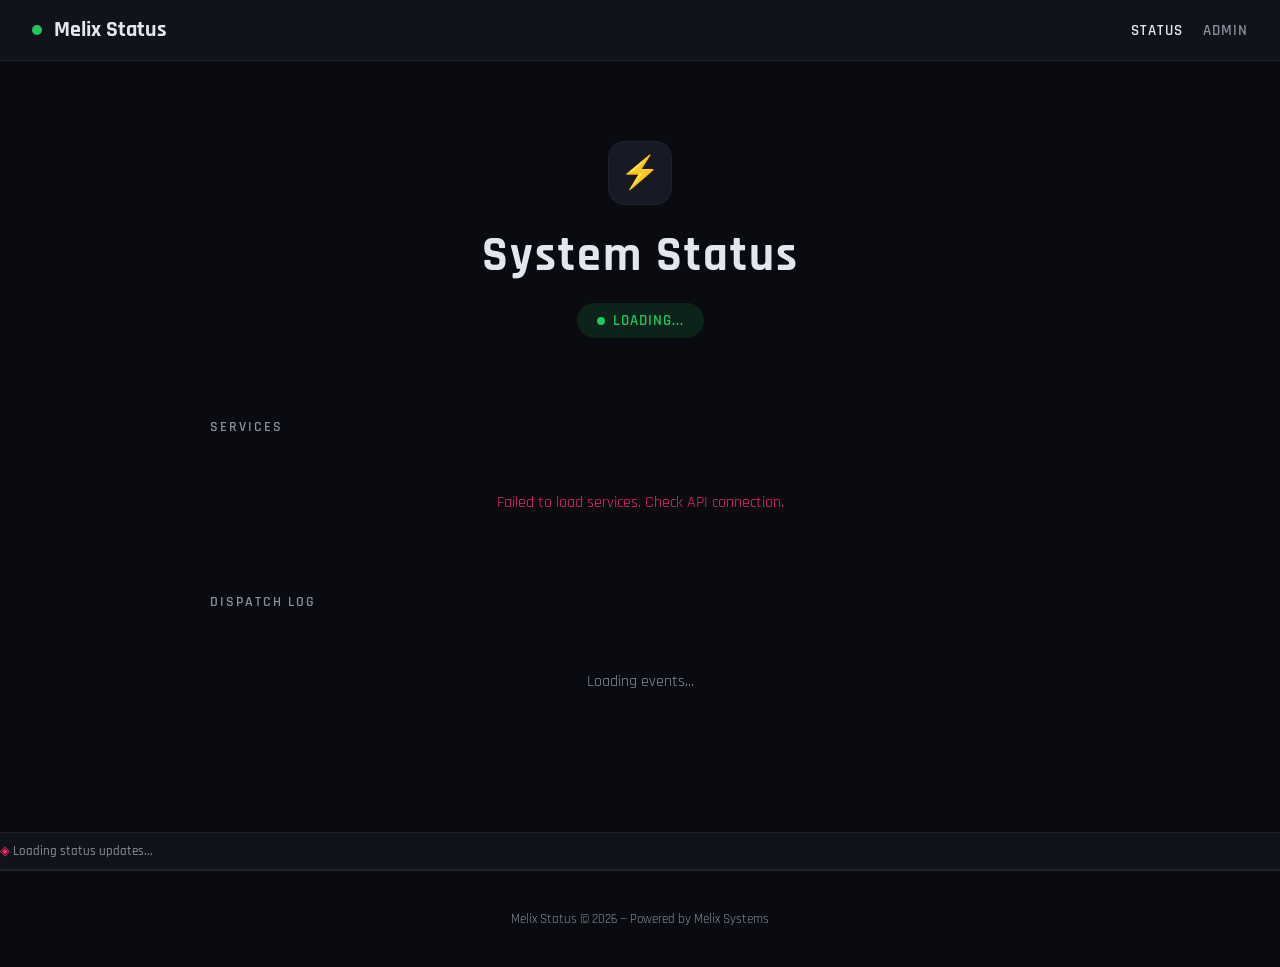
==== index.html @ 815e3085 "Melix Status v1.0" ====
<!DOCTYPE html>
<html lang="en">
<head>
<meta charset="UTF-8">
<meta name="viewport" content="width=device-width, initial-scale=1.0">
<title>Melix Status — All Systems Operational</title>
<link rel="stylesheet" href="assets/styles.css">
</head>
<body>

<nav class="nav">
  <div class="nav-brand">
    <span class="dot" id="nav-dot"></span>
    Melix Status
  </div>
  <div class="nav-links">
    <a href="/" class="active">Status</a>
    <a href="/admin/">Admin</a>
  </div>
</nav>

<section class="hero">
  <div class="hero-icon">⚡</div>
  <h1>System Status</h1>
  <div class="status-badge operational" id="status-badge">
    <span class="status-dot"></span>
    <span id="overall">Loading...</span>
  </div>
</section>

<div class="container">
  <div class="section-title">Services</div>
  <div id="services"><p class="loading">Loading services...</p></div>

  <div class="section-title">Dispatch Log</div>
  <div class="event-list" id="events"><p class="loading">Loading events...</p></div>
</div>

<div class="ticker-wrap">
  <div class="ticker" id="ticker">
    <span>Loading status updates...</span>
  </div>
</div>

<footer class="footer">
  Melix Status &copy; 2026 — Powered by Melix Systems
</footer>

<script src="assets/config.js"></script>
<script src="assets/store.js"></script>
<script src="assets/app.js"></script>
</body>
</html>
---- assets/styles.css ----
@import url('https://fonts.googleapis.com/css2?family=Rajdhani:wght@400;500;600;700&display=swap');

:root {
  --bg: #0A0B10;
  --surface: #11131A;
  --surface2: #171A24;
  --border: #1E2130;
  --pink: #F72466;
  --cyan: #2DD4E8;
  --green: #22C55E;
  --yellow: #EAB308;
  --orange: #F97316;
  --text: #E4E6ED;
  --muted: #8A8D9B;
  --radius: 12px;
}

* { margin: 0; padding: 0; box-sizing: border-box; }

body {
  font-family: 'Rajdhani', sans-serif;
  background: var(--bg);
  color: var(--text);
  min-height: 100vh;
}

a { color: var(--cyan); text-decoration: none; }
a:hover { color: var(--pink); }

/* ── Nav ──────────────────────────── */
.nav {
  background: var(--surface);
  border-bottom: 1px solid var(--border);
  padding: 16px 32px;
  display: flex;
  align-items: center;
  justify-content: space-between;
  position: sticky;
  top: 0;
  z-index: 100;
}
.nav-brand {
  display: flex;
  align-items: center;
  gap: 12px;
  font-size: 22px;
  font-weight: 700;
  color: var(--text);
}
.nav-brand .dot {
  width: 10px;
  height: 10px;
  border-radius: 50%;
  background: var(--green);
}
.nav-brand .dot.degraded { background: var(--yellow); }
.nav-brand .dot.outage { background: var(--pink); }
.nav-brand .dot.maintenance { background: var(--cyan); }
.nav-links { display: flex; gap: 20px; }
.nav-links a {
  color: var(--muted);
  font-weight: 600;
  font-size: 15px;
  text-transform: uppercase;
  letter-spacing: 1px;
  transition: color .2s;
}
.nav-links a:hover, .nav-links a.active { color: var(--text); }

/* ── Hero ──────────────────────────── */
.hero {
  text-align: center;
  padding: 80px 20px 40px;
}
.hero-icon {
  width: 64px;
  height: 64px;
  margin: 0 auto 20px;
  background: var(--surface2);
  border: 1px solid var(--border);
  border-radius: 16px;
  display: flex;
  align-items: center;
  justify-content: center;
  font-size: 32px;
}
.hero h1 { font-size: 48px; font-weight: 700; letter-spacing: 2px; }
.hero .status-badge {
  display: inline-flex;
  align-items: center;
  gap: 8px;
  margin-top: 16px;
  padding: 8px 20px;
  border-radius: 20px;
  font-weight: 600;
  font-size: 15px;
  text-transform: uppercase;
  letter-spacing: 1px;
}
.status-badge.operational { background: rgba(34,197,94,.12); color: var(--green); }
.status-badge.degraded { background: rgba(234,179,8,.12); color: var(--yellow); }
.status-badge.partial_outage { background: rgba(249,115,22,.12); color: var(--orange); }
.status-badge.major_outage { background: rgba(247,36,102,.12); color: var(--pink); }
.status-badge.maintenance { background: rgba(45,212,232,.12); color: var(--cyan); }
.status-dot {
  width: 8px; height: 8px; border-radius: 50%;
  background: currentColor;
}

/* ── Services ──────────────────────── */
.container { max-width: 900px; margin: 0 auto; padding: 0 20px 60px; }
.section-title {
  font-size: 14px;
  font-weight: 600;
  text-transform: uppercase;
  letter-spacing: 2px;
  color: var(--muted);
  margin: 40px 0 16px;
}
.service-card {
  background: var(--surface);
  border: 1px solid var(--border);
  border-radius: var(--radius);
  padding: 20px;
  margin-bottom: 8px;
  display: flex;
  align-items: center;
  justify-content: space-between;
  transition: border-color .2s;
}
.service-card:hover { border-color: #2A2F40; }
.service-info h3 { font-size: 17px; font-weight: 600; }
.service-info p { font-size: 13px; color: var(--muted); margin-top: 4px; }
.service-status {
  font-size: 12px;
  font-weight: 700;
  text-transform: uppercase;
  letter-spacing: 1px;
  padding: 4px 12px;
  border-radius: 12px;
}
.service-status.operational { background: rgba(34,197,94,.12); color: var(--green); }
.service-status.degraded { background: rgba(234,179,8,.12); color: var(--yellow); }
.service-status.outage { background: rgba(247,36,102,.12); color: var(--pink); }
.service-status.maintenance { background: rgba(45,212,232,.12); color: var(--cyan); }

/* ── Events ────────────────────────── */
.event-list { margin-top: 20px; }
.event-item {
  display: flex;
  align-items: flex-start;
  gap: 12px;
  padding: 12px 0;
  border-bottom: 1px solid var(--border);
}
.event-type {
  font-size: 11px;
  font-weight: 700;
  text-transform: uppercase;
  padding: 2px 8px;
  border-radius: 4px;
  background: rgba(45,212,232,.1);
  color: var(--cyan);
  white-space: nowrap;
  margin-top: 2px;
}
.event-type.SYS { background: rgba(45,212,232,.1); color: var(--cyan); }
.event-type.UPDATE { background: rgba(234,179,8,.1); color: var(--yellow); }
.event-type.OUTAGE { background: rgba(247,36,102,.1); color: var(--pink); }
.event-message { font-size: 14px; color: var(--text); }
.event-time { font-size: 12px; color: var(--muted); margin-top: 2px; }

/* ── Ticker ────────────────────────── */
.ticker-wrap {
  background: var(--surface);
  border-top: 1px solid var(--border);
  border-bottom: 1px solid var(--border);
  overflow: hidden;
  padding: 10px 0;
  margin-top: 40px;
}
.ticker {
  display: flex;
  gap: 48px;
  animation: ticker 25s linear infinite;
  white-space: nowrap;
  font-size: 13px;
  color: var(--muted);
  font-weight: 500;
}
.ticker span::before { content: "◈ "; color: var(--pink); }
@keyframes ticker { 0% { transform: translateX(0); } 100% { transform: translateX(-50%); } }

/* ── Footer ────────────────────────── */
.footer {
  text-align: center;
  padding: 40px 20px;
  color: var(--muted);
  font-size: 13px;
  border-top: 1px solid var(--border);
}

/* ── Login ─────────────────────────── */
.login-box {
  max-width: 400px;
  margin: 80px auto;
  background: var(--surface);
  border: 1px solid var(--border);
  border-radius: var(--radius);
  padding: 40px;
}
.login-box h2 { text-align: center; font-size: 24px; margin-bottom: 24px; }
.login-box .error {
  color: var(--pink);
  text-align: center;
  margin-bottom: 16px;
  font-weight: 600;
}
.form-group { margin-bottom: 16px; }
.form-group label {
  display: block;
  font-size: 12px;
  font-weight: 700;
  text-transform: uppercase;
  letter-spacing: 1px;
  color: var(--muted);
  margin-bottom: 6px;
}
.form-group input, .form-group select {
  width: 100%;
  padding: 10px 14px;
  background: var(--bg);
  border: 1px solid var(--border);
  border-radius: 8px;
  color: var(--text);
  font-family: 'Rajdhani', sans-serif;
  font-size: 15px;
  outline: none;
  transition: border-color .2s;
}
.form-group input:focus, .form-group select:focus { border-color: var(--cyan); }

.btn {
  display: inline-flex;
  align-items: center;
  gap: 8px;
  padding: 10px 24px;
  border: none;
  border-radius: 8px;
  font-family: 'Rajdhani', sans-serif;
  font-size: 14px;
  font-weight: 700;
  text-transform: uppercase;
  letter-spacing: 1px;
  cursor: pointer;
  transition: all .2s;
}
.btn-primary { background: var(--pink); color: #fff; }
.btn-primary:hover { background: #e01e5a; }
.btn-cyan { background: var(--cyan); color: var(--bg); }
.btn-cyan:hover { background: #24bcd0; }
.btn-outline {
  background: transparent;
  border: 1px solid var(--border);
  color: var(--text);
}
.btn-outline:hover { border-color: var(--pink); color: var(--pink); }
.btn-danger { background: rgba(247,36,102,.15); color: var(--pink); }
.btn-danger:hover { background: var(--pink); color: #fff; }
.btn-sm { padding: 6px 14px; font-size: 12px; }
.btn-full { width: 100%; justify-content: center; }

/* ── Admin Dashboard ───────────────── */
.dash-grid {
  display: grid;
  grid-template-columns: 1fr 1fr;
  gap: 24px;
}
@media (max-width: 700px) { .dash-grid { grid-template-columns: 1fr; } }
.dash-card {
  background: var(--surface);
  border: 1px solid var(--border);
  border-radius: var(--radius);
  padding: 24px;
}
.dash-card h3 {
  font-size: 16px;
  font-weight: 700;
  margin-bottom: 16px;
  text-transform: uppercase;
  letter-spacing: 1px;
}
.dash-card.full { grid-column: 1 / -1; }

/* ── Admin Tabs ────────────────────── */
.tabs { display: flex; gap: 4px; margin-bottom: 24px; }
.tab {
  padding: 8px 20px;
  background: var(--surface);
  border: 1px solid var(--border);
  border-radius: 8px;
  font-family: 'Rajdhani', sans-serif;
  font-size: 13px;
  font-weight: 700;
  text-transform: uppercase;
  letter-spacing: 1px;
  color: var(--muted);
  cursor: pointer;
  transition: all .2s;
}
.tab.active { background: var(--pink); color: #fff; border-color: var(--pink); }
.tab:hover:not(.active) { color: var(--text); border-color: #2A2F40; }
.tab-content { display: none; }
.tab-content.active { display: block; }

/* ── Admin Service Row ─────────────── */
.svc-row {
  display: flex;
  align-items: center;
  justify-content: space-between;
  padding: 14px 0;
  border-bottom: 1px solid var(--border);
}
.svc-row:last-child { border-bottom: none; }
.svc-row .name { font-weight: 600; font-size: 15px; }
.svc-row .desc { font-size: 12px; color: var(--muted); }
.svc-row select {
  background: var(--bg);
  border: 1px solid var(--border);
  border-radius: 6px;
  color: var(--text);
  padding: 6px 10px;
  font-family: 'Rajdhani', sans-serif;
  font-size: 13px;
  margin-right: 8px;
  outline: none;
}
.svc-row select:focus { border-color: var(--cyan); }

/* ── User Table ────────────────────── */
.user-table { width: 100%; border-collapse: collapse; font-size: 14px; }
.user-table th {
  text-align: left;
  padding: 10px 12px;
  font-size: 11px;
  font-weight: 700;
  text-transform: uppercase;
  letter-spacing: 1px;
  color: var(--muted);
  border-bottom: 1px solid var(--border);
}
.user-table td {
  padding: 12px;
  border-bottom: 1px solid var(--border);
  vertical-align: middle;
}

/* ── Modal ─────────────────────────── */
.modal-overlay {
  display: none;
  position: fixed;
  inset: 0;
  background: rgba(0,0,0,.6);
  z-index: 200;
  align-items: center;
  justify-content: center;
}
.modal-overlay.show { display: flex; }
.modal {
  background: var(--surface);
  border: 1px solid var(--border);
  border-radius: var(--radius);
  padding: 32px;
  width: 90%;
  max-width: 460px;
}
.modal h3 { margin-bottom: 20px; font-size: 18px; }
.modal-actions { display: flex; gap: 8px; justify-content: flex-end; margin-top: 20px; }

/* ── Utility ───────────────────────── */
.hidden { display: none !important; }
.loading { color: var(--muted); text-align: center; padding: 40px; }
.spacer { height: 12px; }
.flex-between { display: flex; align-items: center; justify-content: space-between; }
.gap { gap: 8px; }
.mt-16 { margin-top: 16px; }
.mb-16 { margin-bottom: 16px; }
.mr-8 { margin-right: 8px; }
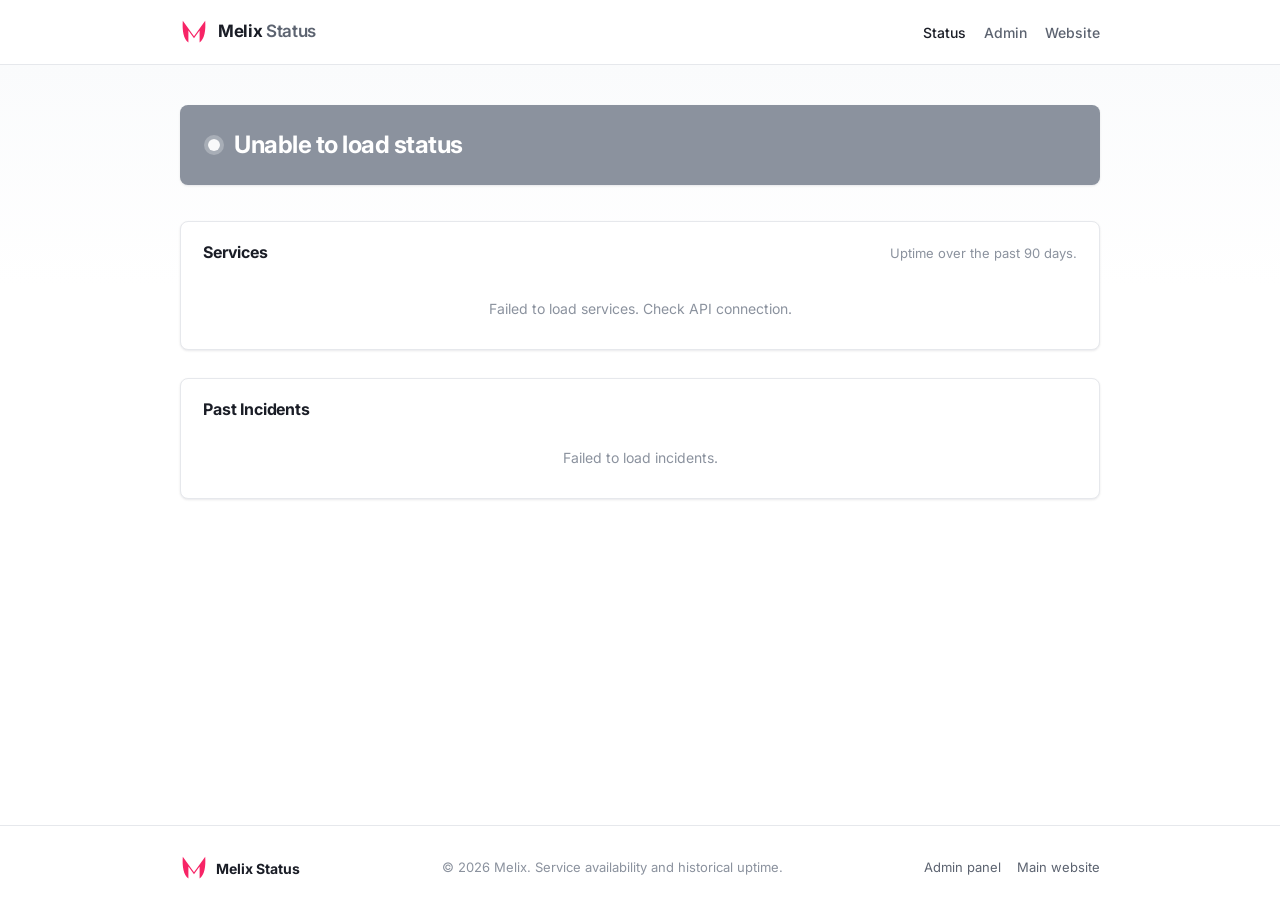
==== commit c88be7f5: "Discord Status / Statuspage redesign with 90-day uptime bars and incidents - Clean overall status ba" ====
--- a/index.html
+++ b/index.html
@@ -3,48 +3,89 @@
 <head>
 <meta charset="UTF-8">
 <meta name="viewport" content="width=device-width, initial-scale=1.0">
-<title>Melix Status — All Systems Operational</title>
+<title>Melix Status</title>
+<meta name="description" content="Real-time status and uptime for Melix services.">
+<link rel="preconnect" href="https://fonts.googleapis.com">
+<link href="https://fonts.googleapis.com/css2?family=Inter:wght@400;500;600;700&display=swap" rel="stylesheet">
 <link rel="stylesheet" href="assets/styles.css">
 </head>
 <body>
 
-<nav class="nav">
-  <div class="nav-brand">
-    <span class="dot" id="nav-dot"></span>
-    Melix Status
+<header class="topbar">
+  <div class="wrap topbar-inner">
+    <a href="./" class="brand">
+      <svg class="brand-mark" viewBox="0 0 200 200" fill="none" xmlns="http://www.w3.org/2000/svg" aria-hidden="true">
+        <path d="M20 20 L100 130 L180 20 C185 90 175 150 140 175 L140 90 L100 145 L60 90 L60 175 C25 150 15 90 20 20 Z" fill="#F72466"/>
+      </svg>
+      <span class="brand-text">Melix <span class="brand-muted">Status</span></span>
+    </a>
+    <nav class="topnav">
+      <a href="./" class="active">Status</a>
+      <a href="admin/">Admin</a>
+      <a href="https://xohxo21.github.io/MelixBotWebsite/index.html" target="_blank" rel="noopener">Website</a>
+    </nav>
   </div>
-  <div class="nav-links">
-    <a href="/" class="active">Status</a>
-    <a href="/admin/">Admin</a>
+</header>
+
+<main class="page">
+  <div class="wrap">
+    <div class="status-banner" id="statusBanner">
+      <div class="status-banner-inner">
+        <span class="status-banner-icon" id="statusIcon" aria-hidden="true"></span>
+        <h1 id="statusLabel">Loading status…</h1>
+      </div>
+    </div>
+
+    <section class="panel" id="activeIncidentsSection" hidden>
+      <div class="panel-head">
+        <h2>Active Incidents</h2>
+      </div>
+      <div id="activeIncidents" class="incident-list"></div>
+    </section>
+
+    <section class="panel services-panel">
+      <div class="panel-head panel-head-row">
+        <h2>Services</h2>
+        <p class="panel-meta">Uptime over the past 90 days.</p>
+      </div>
+      <div id="servicesList" class="services-list">
+        <div class="service-row skeleton">
+          <div class="service-row-top">
+            <span class="service-name">Loading…</span>
+            <span class="service-status">—</span>
+          </div>
+        </div>
+      </div>
+    </section>
+
+    <section class="panel">
+      <div class="panel-head">
+        <h2>Past Incidents</h2>
+      </div>
+      <div id="pastIncidents" class="incident-list">
+        <div class="empty-state">Loading incidents…</div>
+      </div>
+    </section>
   </div>
-</nav>
+</main>
 
-<section class="hero">
-  <div class="hero-icon">⚡</div>
-  <h1>System Status</h1>
-  <div class="status-badge operational" id="status-badge">
-    <span class="status-dot"></span>
-    <span id="overall">Loading...</span>
+<footer class="site-footer">
+  <div class="wrap footer-inner">
+    <div class="footer-brand">
+      <svg viewBox="0 0 200 200" fill="none" xmlns="http://www.w3.org/2000/svg" aria-hidden="true">
+        <path d="M20 20 L100 130 L180 20 C185 90 175 150 140 175 L140 90 L100 145 L60 90 L60 175 C25 150 15 90 20 20 Z" fill="#F72466"/>
+      </svg>
+      <span>Melix Status</span>
+    </div>
+    <p class="footer-copy">© 2026 Melix. Service availability and historical uptime.</p>
+    <div class="footer-links">
+      <a href="admin/">Admin panel</a>
+      <a href="https://xohxo21.github.io/MelixBotWebsite/index.html" target="_blank" rel="noopener">Main website</a>
+    </div>
   </div>
-</section>
+</footer>
 
-<div class="container">
-  <div class="section-title">Services</div>
-  <div id="services"><p class="loading">Loading services...</p></div>
-
-  <div class="section-title">Dispatch Log</div>
-  <div class="event-list" id="events"><p class="loading">Loading events...</p></div>
-</div>
-
-<div class="ticker-wrap">
-  <div class="ticker" id="ticker">
-    <span>Loading status updates...</span>
-  </div>
-</div>
-
-<footer class="footer">
-  Melix Status &copy; 2026 — Powered by Melix Systems
-</footer>
+<div class="tooltip" id="barTooltip" hidden></div>
 
 <script src="assets/config.js"></script>
 <script src="assets/store.js"></script>
--- a/assets/styles.css
+++ b/assets/styles.css
@@ -1,389 +1,722 @@
-@import url('https://fonts.googleapis.com/css2?family=Rajdhani:wght@400;500;600;700&display=swap');
-
+/* ── Melix Status — Discord Status / Statuspage style ───────── */
 :root {
-  --bg: #0A0B10;
-  --surface: #11131A;
-  --surface2: #171A24;
-  --border: #1E2130;
-  --pink: #F72466;
-  --cyan: #2DD4E8;
-  --green: #22C55E;
-  --yellow: #EAB308;
-  --orange: #F97316;
-  --text: #E4E6ED;
-  --muted: #8A8D9B;
-  --radius: 12px;
-}
-
-* { margin: 0; padding: 0; box-sizing: border-box; }
-
+  --bg: #ffffff;
+  --bg-soft: #f7f8fa;
+  --panel: #ffffff;
+  --line: #e6e8ec;
+  --line-strong: #d0d4dc;
+  --text: #1a1d26;
+  --text-secondary: #5c6370;
+  --text-muted: #8b929e;
+  --brand: #F72466;
+  --brand-soft: rgba(247, 36, 102, 0.08);
+  --green: #2ecc71;
+  --green-dark: #1f9d55;
+  --green-banner: #3ba55c;
+  --yellow: #f0b429;
+  --orange: #f59e0b;
+  --red: #e74c3c;
+  --red-dark: #c0392b;
+  --blue: #3498db;
+  --cyan: #2dd4e8;
+  --radius: 6px;
+  --shadow: 0 1px 2px rgba(16, 24, 40, 0.04), 0 1px 3px rgba(16, 24, 40, 0.06);
+  --font: 'Inter', -apple-system, BlinkMacSystemFont, 'Segoe UI', Roboto, sans-serif;
+  --max: 920px;
+}
+
+*, *::before, *::after { box-sizing: border-box; }
+html { scroll-behavior: smooth; }
 body {
-  font-family: 'Rajdhani', sans-serif;
+  margin: 0;
+  font-family: var(--font);
   background: var(--bg);
   color: var(--text);
+  line-height: 1.5;
   min-height: 100vh;
-}
-
-a { color: var(--cyan); text-decoration: none; }
-a:hover { color: var(--pink); }
-
-/* ── Nav ──────────────────────────── */
-.nav {
-  background: var(--surface);
-  border-bottom: 1px solid var(--border);
-  padding: 16px 32px;
-  display: flex;
-  align-items: center;
-  justify-content: space-between;
+  -webkit-font-smoothing: antialiased;
+}
+
+a { color: var(--brand); text-decoration: none; }
+a:hover { text-decoration: underline; }
+.hidden { display: none !important; }
+button, input, select, textarea { font: inherit; }
+
+.wrap {
+  width: min(100% - 40px, var(--max));
+  margin: 0 auto;
+}
+
+/* ── Top bar ────────────────────────────────────────────────── */
+.topbar {
+  border-bottom: 1px solid var(--line);
+  background: var(--bg);
   position: sticky;
   top: 0;
+  z-index: 40;
+}
+.topbar-inner {
+  display: flex;
+  align-items: center;
+  justify-content: space-between;
+  height: 64px;
+}
+.brand {
+  display: inline-flex;
+  align-items: center;
+  gap: 10px;
+  color: var(--text);
+  text-decoration: none;
+  font-weight: 700;
+  font-size: 17px;
+  letter-spacing: -0.02em;
+}
+.brand:hover { text-decoration: none; }
+.brand-mark, .footer-brand svg {
+  width: 28px;
+  height: 28px;
+  flex-shrink: 0;
+}
+.brand-muted { color: var(--text-secondary); font-weight: 600; }
+.topnav {
+  display: flex;
+  align-items: center;
+  gap: 18px;
+}
+.topnav a {
+  color: var(--text-secondary);
+  font-size: 14px;
+  font-weight: 500;
+  text-decoration: none;
+}
+.topnav a:hover,
+.topnav a.active { color: var(--text); }
+
+/* ── Page ───────────────────────────────────────────────────── */
+.page {
+  padding: 40px 0 72px;
+  background: linear-gradient(180deg, #fafbfc 0%, #fff 220px);
+  min-height: calc(100vh - 140px);
+}
+
+/* ── Status banner ──────────────────────────────────────────── */
+.status-banner {
+  border-radius: 8px;
+  padding: 22px 28px;
+  margin-bottom: 36px;
+  color: #fff;
+  background: var(--green-banner);
+  box-shadow: var(--shadow);
+  transition: background 0.25s ease;
+}
+.status-banner.is-operational { background: var(--green-banner); }
+.status-banner.is-degraded { background: var(--yellow); color: #1a1d26; }
+.status-banner.is-partial_outage { background: var(--orange); }
+.status-banner.is-major_outage { background: var(--red); }
+.status-banner.is-maintenance { background: var(--cyan); color: #0b2430; }
+.status-banner.is-unknown { background: #8b929e; }
+.status-banner-inner {
+  display: flex;
+  align-items: center;
+  gap: 14px;
+}
+.status-banner h1 {
+  margin: 0;
+  font-size: 24px;
+  font-weight: 700;
+  letter-spacing: -0.02em;
+}
+.status-banner-icon {
+  width: 12px;
+  height: 12px;
+  border-radius: 50%;
+  background: rgba(255,255,255,0.95);
+  box-shadow: 0 0 0 4px rgba(255,255,255,0.25);
+  flex-shrink: 0;
+}
+.status-banner.is-degraded .status-banner-icon,
+.status-banner.is-maintenance .status-banner-icon {
+  background: rgba(0,0,0,0.55);
+  box-shadow: 0 0 0 4px rgba(0,0,0,0.12);
+}
+
+/* ── Panels ─────────────────────────────────────────────────── */
+.panel {
+  background: var(--panel);
+  border: 1px solid var(--line);
+  border-radius: 8px;
+  box-shadow: var(--shadow);
+  margin-bottom: 28px;
+  overflow: hidden;
+}
+.panel-head {
+  padding: 18px 22px 0;
+}
+.panel-head h2 {
+  margin: 0;
+  font-size: 16px;
+  font-weight: 700;
+  letter-spacing: -0.01em;
+}
+.panel-head-row {
+  display: flex;
+  align-items: baseline;
+  justify-content: space-between;
+  gap: 12px;
+  flex-wrap: wrap;
+  padding-bottom: 8px;
+}
+.panel-meta {
+  margin: 0;
+  font-size: 13px;
+  color: var(--text-muted);
+}
+
+/* ── Services list + 90-day bars ─────────────────────────────── */
+.services-list { padding: 4px 0 8px; }
+.service-row {
+  padding: 18px 22px 16px;
+  border-top: 1px solid var(--line);
+}
+.service-row:first-child { border-top: none; }
+.service-row-top {
+  display: flex;
+  align-items: center;
+  justify-content: space-between;
+  gap: 12px;
+  margin-bottom: 10px;
+}
+.service-name {
+  font-size: 15px;
+  font-weight: 600;
+  color: var(--text);
+  display: inline-flex;
+  align-items: center;
+  gap: 6px;
+}
+.service-desc {
+  font-size: 12px;
+  color: var(--text-muted);
+  font-weight: 400;
+  margin-left: 2px;
+}
+.service-status {
+  font-size: 13px;
+  font-weight: 600;
+  white-space: nowrap;
+}
+.service-status.operational { color: var(--green-dark); }
+.service-status.degraded { color: #b8860b; }
+.service-status.outage { color: var(--red-dark); }
+.service-status.maintenance { color: #0e7490; }
+
+.uptime-bars {
+  display: flex;
+  gap: 1.5px;
+  height: 34px;
+  align-items: stretch;
+  width: 100%;
+}
+.uptime-bar {
+  flex: 1 1 0;
+  min-width: 0;
+  border-radius: 1px;
+  background: var(--green);
+  cursor: default;
+  transition: transform 0.08s ease, opacity 0.08s ease;
+}
+.uptime-bar:hover {
+  transform: scaleY(1.12);
+  opacity: 0.92;
+}
+.uptime-bar.operational { background: var(--green); }
+.uptime-bar.degraded { background: var(--yellow); }
+.uptime-bar.outage { background: var(--red); }
+.uptime-bar.maintenance { background: var(--orange); }
+.uptime-bar.no_data { background: #d5d9e0; }
+
+.uptime-meta {
+  display: flex;
+  align-items: center;
+  justify-content: space-between;
+  margin-top: 8px;
+  font-size: 12px;
+  color: var(--text-muted);
+  gap: 10px;
+}
+.uptime-meta .line {
+  flex: 1;
+  height: 1px;
+  background: var(--line);
+  position: relative;
+}
+.uptime-pct {
+  white-space: nowrap;
+  font-weight: 500;
+  color: var(--text-secondary);
+}
+
+/* Tooltip */
+.tooltip {
+  position: fixed;
   z-index: 100;
-}
-.nav-brand {
-  display: flex;
-  align-items: center;
-  gap: 12px;
-  font-size: 22px;
+  background: #1a1d26;
+  color: #fff;
+  font-size: 12px;
+  padding: 8px 10px;
+  border-radius: 6px;
+  pointer-events: none;
+  box-shadow: 0 8px 24px rgba(0,0,0,0.18);
+  max-width: 220px;
+  line-height: 1.4;
+  transform: translate(-50%, -110%);
+}
+.tooltip::after {
+  content: '';
+  position: absolute;
+  left: 50%;
+  bottom: -5px;
+  transform: translateX(-50%);
+  border: 5px solid transparent;
+  border-top-color: #1a1d26;
+  border-bottom: 0;
+}
+
+/* ── Incidents ──────────────────────────────────────────────── */
+.incident-list { padding: 4px 0 8px; }
+.incident-day {
+  border-top: 1px solid var(--line);
+  padding: 16px 22px 18px;
+}
+.incident-day:first-child { border-top: none; }
+.incident-day-label {
+  font-size: 13px;
   font-weight: 700;
   color: var(--text);
-}
-.nav-brand .dot {
-  width: 10px;
-  height: 10px;
+  margin-bottom: 10px;
+}
+.incident-card {
+  padding: 4px 0 12px;
+}
+.incident-card + .incident-card {
+  border-top: 1px solid var(--line);
+  padding-top: 14px;
+}
+.incident-title {
+  margin: 0 0 4px;
+  font-size: 15px;
+  font-weight: 600;
+}
+.incident-meta {
+  font-size: 12px;
+  color: var(--text-muted);
+  margin-bottom: 10px;
+}
+.incident-impact {
+  display: inline-block;
+  font-size: 11px;
+  font-weight: 600;
+  text-transform: uppercase;
+  letter-spacing: 0.04em;
+  padding: 2px 7px;
+  border-radius: 999px;
+  margin-right: 6px;
+  background: var(--bg-soft);
+  color: var(--text-secondary);
+}
+.incident-impact.minor { background: #fef3c7; color: #92400e; }
+.incident-impact.major { background: #ffedd5; color: #9a3412; }
+.incident-impact.critical { background: #fee2e2; color: #991b1b; }
+.incident-impact.maintenance { background: #e0f2fe; color: #075985; }
+.incident-impact.none { background: #ecfdf5; color: #065f46; }
+
+.incident-updates { margin: 0; padding: 0; list-style: none; }
+.incident-update {
+  position: relative;
+  padding: 0 0 12px 14px;
+  border-left: 2px solid var(--line);
+  margin-left: 4px;
+}
+.incident-update:last-child { padding-bottom: 0; }
+.incident-update::before {
+  content: '';
+  position: absolute;
+  left: -5px;
+  top: 6px;
+  width: 8px;
+  height: 8px;
   border-radius: 50%;
-  background: var(--green);
-}
-.nav-brand .dot.degraded { background: var(--yellow); }
-.nav-brand .dot.outage { background: var(--pink); }
-.nav-brand .dot.maintenance { background: var(--cyan); }
-.nav-links { display: flex; gap: 20px; }
-.nav-links a {
-  color: var(--muted);
+  background: var(--line-strong);
+}
+.incident-update.resolved::before,
+.incident-update.completed::before { background: var(--green); }
+.incident-update.investigating::before,
+.incident-update.identified::before,
+.incident-update.monitoring::before { background: var(--yellow); }
+.incident-update.in_progress::before,
+.incident-update.scheduled::before { background: var(--blue); }
+
+.update-status {
+  font-size: 12px;
+  font-weight: 700;
+  text-transform: capitalize;
+  color: var(--text);
+  margin-right: 6px;
+}
+.update-time {
+  font-size: 12px;
+  color: var(--text-muted);
+}
+.update-message {
+  margin: 4px 0 0;
+  font-size: 13px;
+  color: var(--text-secondary);
+  line-height: 1.45;
+}
+
+.empty-state {
+  padding: 22px;
+  color: var(--text-muted);
+  font-size: 14px;
+  text-align: center;
+}
+.no-incidents-day {
+  font-size: 13px;
+  color: var(--text-muted);
+}
+
+/* ── Footer ─────────────────────────────────────────────────── */
+.site-footer {
+  border-top: 1px solid var(--line);
+  padding: 28px 0 36px;
+  background: var(--bg);
+}
+.footer-inner {
+  display: flex;
+  flex-wrap: wrap;
+  align-items: center;
+  justify-content: space-between;
+  gap: 14px;
+}
+.footer-brand {
+  display: inline-flex;
+  align-items: center;
+  gap: 8px;
+  font-weight: 700;
+  font-size: 14px;
+}
+.footer-copy {
+  margin: 0;
+  font-size: 13px;
+  color: var(--text-muted);
+}
+.footer-links {
+  display: flex;
+  gap: 16px;
+  font-size: 13px;
+}
+.footer-links a { color: var(--text-secondary); text-decoration: none; }
+.footer-links a:hover { color: var(--brand); }
+
+/* ── Admin ──────────────────────────────────────────────────── */
+.admin-body {
+  min-height: 100vh;
+  display: flex;
+  align-items: center;
+  justify-content: center;
+  background: var(--bg-soft);
+  padding: 24px;
+}
+.login-card {
+  width: min(100%, 400px);
+  background: #fff;
+  border: 1px solid var(--line);
+  border-radius: 10px;
+  box-shadow: var(--shadow);
+  padding: 32px 28px;
+}
+.login-card .brand { margin-bottom: 18px; }
+.login-card h2 {
+  margin: 0 0 4px;
+  font-size: 22px;
+  letter-spacing: -0.02em;
+}
+.login-card .subtitle {
+  margin: 0 0 22px;
+  color: var(--text-muted);
+  font-size: 14px;
+}
+.form-group { margin-bottom: 14px; }
+.form-group label {
+  display: block;
+  font-size: 13px;
   font-weight: 600;
-  font-size: 15px;
-  text-transform: uppercase;
-  letter-spacing: 1px;
-  transition: color .2s;
-}
-.nav-links a:hover, .nav-links a.active { color: var(--text); }
-
-/* ── Hero ──────────────────────────── */
-.hero {
-  text-align: center;
-  padding: 80px 20px 40px;
-}
-.hero-icon {
-  width: 64px;
-  height: 64px;
-  margin: 0 auto 20px;
-  background: var(--surface2);
-  border: 1px solid var(--border);
-  border-radius: 16px;
-  display: flex;
+  margin-bottom: 6px;
+  color: var(--text-secondary);
+}
+.form-group input,
+.form-group select,
+.form-group textarea {
+  width: 100%;
+  border: 1px solid var(--line-strong);
+  border-radius: 6px;
+  padding: 10px 12px;
+  background: #fff;
+  color: var(--text);
+  outline: none;
+}
+.form-group input:focus,
+.form-group select:focus,
+.form-group textarea:focus {
+  border-color: var(--brand);
+  box-shadow: 0 0 0 3px var(--brand-soft);
+}
+.form-error {
+  display: none;
+  background: #fee2e2;
+  color: #991b1b;
+  border-radius: 6px;
+  padding: 10px 12px;
+  font-size: 13px;
+  margin-bottom: 14px;
+}
+
+.btn {
+  display: inline-flex;
   align-items: center;
   justify-content: center;
-  font-size: 32px;
-}
-.hero h1 { font-size: 48px; font-weight: 700; letter-spacing: 2px; }
-.hero .status-badge {
-  display: inline-flex;
-  align-items: center;
-  gap: 8px;
-  margin-top: 16px;
-  padding: 8px 20px;
-  border-radius: 20px;
-  font-weight: 600;
-  font-size: 15px;
-  text-transform: uppercase;
-  letter-spacing: 1px;
-}
-.status-badge.operational { background: rgba(34,197,94,.12); color: var(--green); }
-.status-badge.degraded { background: rgba(234,179,8,.12); color: var(--yellow); }
-.status-badge.partial_outage { background: rgba(249,115,22,.12); color: var(--orange); }
-.status-badge.major_outage { background: rgba(247,36,102,.12); color: var(--pink); }
-.status-badge.maintenance { background: rgba(45,212,232,.12); color: var(--cyan); }
-.status-dot {
-  width: 8px; height: 8px; border-radius: 50%;
-  background: currentColor;
-}
-
-/* ── Services ──────────────────────── */
-.container { max-width: 900px; margin: 0 auto; padding: 0 20px 60px; }
-.section-title {
+  gap: 6px;
+  border: 1px solid transparent;
+  border-radius: 6px;
+  padding: 10px 16px;
   font-size: 14px;
   font-weight: 600;
+  cursor: pointer;
+  background: transparent;
+  color: var(--text);
+  text-decoration: none;
+  transition: background 0.15s ease, border-color 0.15s ease, color 0.15s ease;
+}
+.btn:hover { text-decoration: none; }
+.btn:disabled { opacity: 0.6; cursor: not-allowed; }
+.btn-primary { background: var(--brand); color: #fff; }
+.btn-primary:hover { background: #d91b56; }
+.btn-secondary {
+  background: #fff;
+  border-color: var(--line-strong);
+  color: var(--text-secondary);
+}
+.btn-secondary:hover { background: var(--bg-soft); color: var(--text); }
+.btn-danger { background: #fee2e2; color: #991b1b; }
+.btn-danger:hover { background: #fecaca; }
+.btn-cyan { background: #e0f2fe; color: #075985; }
+.btn-cyan:hover { background: #bae6fd; }
+.btn-sm { padding: 6px 10px; font-size: 12px; }
+.btn-full { width: 100%; }
+
+.dashboard-nav {
+  display: flex;
+  align-items: center;
+  justify-content: space-between;
+  gap: 16px;
+  padding: 0 24px;
+  height: 60px;
+  border-bottom: 1px solid var(--line);
+  background: #fff;
+  position: sticky;
+  top: 0;
+  z-index: 30;
+  flex-wrap: wrap;
+}
+.dashboard-nav-left,
+.dashboard-nav-right {
+  display: flex;
+  align-items: center;
+  gap: 12px;
+  flex-wrap: wrap;
+}
+.nav-tab {
+  color: var(--text-secondary);
+  font-size: 14px;
+  font-weight: 500;
+  padding: 8px 10px;
+  border-radius: 6px;
+  text-decoration: none;
+}
+.nav-tab:hover { background: var(--bg-soft); text-decoration: none; color: var(--text); }
+.nav-tab.active { background: var(--brand-soft); color: var(--brand); }
+.user-info {
+  font-size: 13px;
+  color: var(--text-muted);
+}
+.user-info span { color: var(--text); font-weight: 600; }
+
+.dashboard-content {
+  width: min(100% - 40px, 1100px);
+  margin: 28px auto 48px;
+}
+.dashboard-section { display: none; }
+.dashboard-section.active { display: block; }
+
+.panel-card {
+  background: #fff;
+  border: 1px solid var(--line);
+  border-radius: 10px;
+  box-shadow: var(--shadow);
+  padding: 22px;
+}
+.panel-card h3 {
+  margin: 0 0 16px;
+  font-size: 18px;
+  letter-spacing: -0.02em;
+}
+.panel-card h3 .count {
+  color: var(--text-muted);
+  font-weight: 500;
+  font-size: 14px;
+}
+
+.table-wrap { overflow-x: auto; }
+table {
+  width: 100%;
+  border-collapse: collapse;
+  font-size: 13px;
+}
+th, td {
+  text-align: left;
+  padding: 12px 10px;
+  border-bottom: 1px solid var(--line);
+  vertical-align: middle;
+}
+th {
+  font-size: 11px;
   text-transform: uppercase;
-  letter-spacing: 2px;
-  color: var(--muted);
-  margin: 40px 0 16px;
-}
-.service-card {
-  background: var(--surface);
-  border: 1px solid var(--border);
-  border-radius: var(--radius);
-  padding: 20px;
-  margin-bottom: 8px;
-  display: flex;
-  align-items: center;
-  justify-content: space-between;
-  transition: border-color .2s;
-}
-.service-card:hover { border-color: #2A2F40; }
-.service-info h3 { font-size: 17px; font-weight: 600; }
-.service-info p { font-size: 13px; color: var(--muted); margin-top: 4px; }
-.service-status {
-  font-size: 12px;
-  font-weight: 700;
-  text-transform: uppercase;
-  letter-spacing: 1px;
-  padding: 4px 12px;
-  border-radius: 12px;
-}
-.service-status.operational { background: rgba(34,197,94,.12); color: var(--green); }
-.service-status.degraded { background: rgba(234,179,8,.12); color: var(--yellow); }
-.service-status.outage { background: rgba(247,36,102,.12); color: var(--pink); }
-.service-status.maintenance { background: rgba(45,212,232,.12); color: var(--cyan); }
-
-/* ── Events ────────────────────────── */
-.event-list { margin-top: 20px; }
-.event-item {
-  display: flex;
-  align-items: flex-start;
-  gap: 12px;
-  padding: 12px 0;
-  border-bottom: 1px solid var(--border);
-}
-.event-type {
-  font-size: 11px;
-  font-weight: 700;
-  text-transform: uppercase;
-  padding: 2px 8px;
-  border-radius: 4px;
-  background: rgba(45,212,232,.1);
-  color: var(--cyan);
-  white-space: nowrap;
-  margin-top: 2px;
-}
-.event-type.SYS { background: rgba(45,212,232,.1); color: var(--cyan); }
-.event-type.UPDATE { background: rgba(234,179,8,.1); color: var(--yellow); }
-.event-type.OUTAGE { background: rgba(247,36,102,.1); color: var(--pink); }
-.event-message { font-size: 14px; color: var(--text); }
-.event-time { font-size: 12px; color: var(--muted); margin-top: 2px; }
-
-/* ── Ticker ────────────────────────── */
-.ticker-wrap {
-  background: var(--surface);
-  border-top: 1px solid var(--border);
-  border-bottom: 1px solid var(--border);
-  overflow: hidden;
-  padding: 10px 0;
-  margin-top: 40px;
-}
-.ticker {
-  display: flex;
-  gap: 48px;
-  animation: ticker 25s linear infinite;
-  white-space: nowrap;
-  font-size: 13px;
-  color: var(--muted);
-  font-weight: 500;
-}
-.ticker span::before { content: "◈ "; color: var(--pink); }
-@keyframes ticker { 0% { transform: translateX(0); } 100% { transform: translateX(-50%); } }
-
-/* ── Footer ────────────────────────── */
-.footer {
-  text-align: center;
-  padding: 40px 20px;
-  color: var(--muted);
-  font-size: 13px;
-  border-top: 1px solid var(--border);
-}
-
-/* ── Login ─────────────────────────── */
-.login-box {
-  max-width: 400px;
-  margin: 80px auto;
-  background: var(--surface);
-  border: 1px solid var(--border);
-  border-radius: var(--radius);
-  padding: 40px;
-}
-.login-box h2 { text-align: center; font-size: 24px; margin-bottom: 24px; }
-.login-box .error {
-  color: var(--pink);
-  text-align: center;
-  margin-bottom: 16px;
+  letter-spacing: 0.05em;
+  color: var(--text-muted);
   font-weight: 600;
 }
-.form-group { margin-bottom: 16px; }
-.form-group label {
-  display: block;
-  font-size: 12px;
-  font-weight: 700;
-  text-transform: uppercase;
-  letter-spacing: 1px;
-  color: var(--muted);
-  margin-bottom: 6px;
-}
-.form-group input, .form-group select {
-  width: 100%;
+.table-actions {
+  display: flex;
+  gap: 6px;
+  flex-wrap: wrap;
+}
+
+.status-select {
+  border: 1px solid var(--line-strong);
+  border-radius: 6px;
+  padding: 6px 8px;
+  font-size: 12px;
+  font-weight: 600;
+  background: #fff;
+}
+.status-select.operational { color: var(--green-dark); }
+.status-select.degraded { color: #b8860b; }
+.status-select.outage { color: var(--red-dark); }
+.status-select.maintenance { color: #0e7490; }
+
+.events-list {
+  font-size: 13px;
+  max-height: 420px;
+  overflow: auto;
+  border: 1px solid var(--line);
+  border-radius: 8px;
+  background: var(--bg-soft);
+}
+.event-row {
   padding: 10px 14px;
-  background: var(--bg);
-  border: 1px solid var(--border);
+  border-bottom: 1px solid var(--line);
+  color: var(--text-secondary);
+}
+.event-row:last-child { border-bottom: none; }
+.event-row .ts {
+  font-variant-numeric: tabular-nums;
+  color: var(--text-muted);
+  margin-right: 8px;
+  font-size: 12px;
+}
+.tag-mod { color: var(--brand); font-weight: 600; margin-right: 4px; }
+.tag-sys { color: #0e7490; font-weight: 600; margin-right: 4px; }
+
+.toast-container {
+  position: fixed;
+  top: 76px;
+  right: 20px;
+  z-index: 80;
+  display: flex;
+  flex-direction: column;
+  gap: 8px;
+}
+.toast {
+  background: #1a1d26;
+  color: #fff;
+  padding: 12px 16px;
   border-radius: 8px;
-  color: var(--text);
-  font-family: 'Rajdhani', sans-serif;
-  font-size: 15px;
-  outline: none;
-  transition: border-color .2s;
-}
-.form-group input:focus, .form-group select:focus { border-color: var(--cyan); }
-
-.btn {
-  display: inline-flex;
-  align-items: center;
-  gap: 8px;
-  padding: 10px 24px;
-  border: none;
-  border-radius: 8px;
-  font-family: 'Rajdhani', sans-serif;
-  font-size: 14px;
-  font-weight: 700;
-  text-transform: uppercase;
-  letter-spacing: 1px;
-  cursor: pointer;
-  transition: all .2s;
-}
-.btn-primary { background: var(--pink); color: #fff; }
-.btn-primary:hover { background: #e01e5a; }
-.btn-cyan { background: var(--cyan); color: var(--bg); }
-.btn-cyan:hover { background: #24bcd0; }
-.btn-outline {
-  background: transparent;
-  border: 1px solid var(--border);
-  color: var(--text);
-}
-.btn-outline:hover { border-color: var(--pink); color: var(--pink); }
-.btn-danger { background: rgba(247,36,102,.15); color: var(--pink); }
-.btn-danger:hover { background: var(--pink); color: #fff; }
-.btn-sm { padding: 6px 14px; font-size: 12px; }
-.btn-full { width: 100%; justify-content: center; }
-
-/* ── Admin Dashboard ───────────────── */
-.dash-grid {
-  display: grid;
-  grid-template-columns: 1fr 1fr;
-  gap: 24px;
-}
-@media (max-width: 700px) { .dash-grid { grid-template-columns: 1fr; } }
-.dash-card {
-  background: var(--surface);
-  border: 1px solid var(--border);
-  border-radius: var(--radius);
-  padding: 24px;
-}
-.dash-card h3 {
-  font-size: 16px;
-  font-weight: 700;
-  margin-bottom: 16px;
-  text-transform: uppercase;
-  letter-spacing: 1px;
-}
-.dash-card.full { grid-column: 1 / -1; }
-
-/* ── Admin Tabs ────────────────────── */
-.tabs { display: flex; gap: 4px; margin-bottom: 24px; }
-.tab {
-  padding: 8px 20px;
-  background: var(--surface);
-  border: 1px solid var(--border);
-  border-radius: 8px;
-  font-family: 'Rajdhani', sans-serif;
-  font-size: 13px;
-  font-weight: 700;
-  text-transform: uppercase;
-  letter-spacing: 1px;
-  color: var(--muted);
-  cursor: pointer;
-  transition: all .2s;
-}
-.tab.active { background: var(--pink); color: #fff; border-color: var(--pink); }
-.tab:hover:not(.active) { color: var(--text); border-color: #2A2F40; }
-.tab-content { display: none; }
-.tab-content.active { display: block; }
-
-/* ── Admin Service Row ─────────────── */
-.svc-row {
-  display: flex;
-  align-items: center;
-  justify-content: space-between;
-  padding: 14px 0;
-  border-bottom: 1px solid var(--border);
-}
-.svc-row:last-child { border-bottom: none; }
-.svc-row .name { font-weight: 600; font-size: 15px; }
-.svc-row .desc { font-size: 12px; color: var(--muted); }
-.svc-row select {
-  background: var(--bg);
-  border: 1px solid var(--border);
-  border-radius: 6px;
-  color: var(--text);
-  padding: 6px 10px;
-  font-family: 'Rajdhani', sans-serif;
-  font-size: 13px;
-  margin-right: 8px;
-  outline: none;
-}
-.svc-row select:focus { border-color: var(--cyan); }
-
-/* ── User Table ────────────────────── */
-.user-table { width: 100%; border-collapse: collapse; font-size: 14px; }
-.user-table th {
-  text-align: left;
-  padding: 10px 12px;
-  font-size: 11px;
-  font-weight: 700;
-  text-transform: uppercase;
-  letter-spacing: 1px;
-  color: var(--muted);
-  border-bottom: 1px solid var(--border);
-}
-.user-table td {
-  padding: 12px;
-  border-bottom: 1px solid var(--border);
-  vertical-align: middle;
-}
-
-/* ── Modal ─────────────────────────── */
+  font-size: 13px;
+  box-shadow: 0 10px 30px rgba(0,0,0,0.18);
+  min-width: 220px;
+}
+.toast.error { background: var(--red-dark); }
+.toast.success { background: #166534; }
+
 .modal-overlay {
-  display: none;
   position: fixed;
   inset: 0;
-  background: rgba(0,0,0,.6);
-  z-index: 200;
+  background: rgba(15, 18, 28, 0.45);
+  display: none;
   align-items: center;
   justify-content: center;
-}
-.modal-overlay.show { display: flex; }
+  z-index: 90;
+  padding: 20px;
+}
+.modal-overlay.open { display: flex; }
 .modal {
-  background: var(--surface);
-  border: 1px solid var(--border);
-  border-radius: var(--radius);
-  padding: 32px;
-  width: 90%;
-  max-width: 460px;
-}
-.modal h3 { margin-bottom: 20px; font-size: 18px; }
-.modal-actions { display: flex; gap: 8px; justify-content: flex-end; margin-top: 20px; }
-
-/* ── Utility ───────────────────────── */
-.hidden { display: none !important; }
-.loading { color: var(--muted); text-align: center; padding: 40px; }
-.spacer { height: 12px; }
-.flex-between { display: flex; align-items: center; justify-content: space-between; }
-.gap { gap: 8px; }
-.mt-16 { margin-top: 16px; }
-.mb-16 { margin-bottom: 16px; }
-.mr-8 { margin-right: 8px; }
-
+  width: min(100%, 440px);
+  background: #fff;
+  border-radius: 10px;
+  padding: 24px;
+  box-shadow: 0 20px 50px rgba(0,0,0,0.2);
+}
+.modal h3 {
+  margin: 0 0 16px;
+  font-size: 18px;
+}
+.modal-actions {
+  display: flex;
+  justify-content: flex-end;
+  gap: 8px;
+  margin-top: 8px;
+}
+
+.incident-admin-card {
+  border: 1px solid var(--line);
+  border-radius: 8px;
+  padding: 14px 16px;
+  margin-bottom: 12px;
+  background: var(--bg-soft);
+}
+.incident-admin-card h4 {
+  margin: 0 0 6px;
+  font-size: 15px;
+}
+.incident-admin-meta {
+  font-size: 12px;
+  color: var(--text-muted);
+  margin-bottom: 10px;
+}
+.incident-admin-actions {
+  display: flex;
+  gap: 8px;
+  flex-wrap: wrap;
+}
+
+@media (max-width: 640px) {
+  .page { padding-top: 24px; }
+  .status-banner { padding: 18px 16px; }
+  .status-banner h1 { font-size: 18px; }
+  .service-row, .incident-day, .panel-head { padding-left: 14px; padding-right: 14px; }
+  .uptime-bars { height: 28px; }
+  .panel-head-row { flex-direction: column; align-items: flex-start; }
+  .dashboard-nav { height: auto; padding: 12px 16px; }
+  .footer-inner { flex-direction: column; align-items: flex-start; }
+}
+
